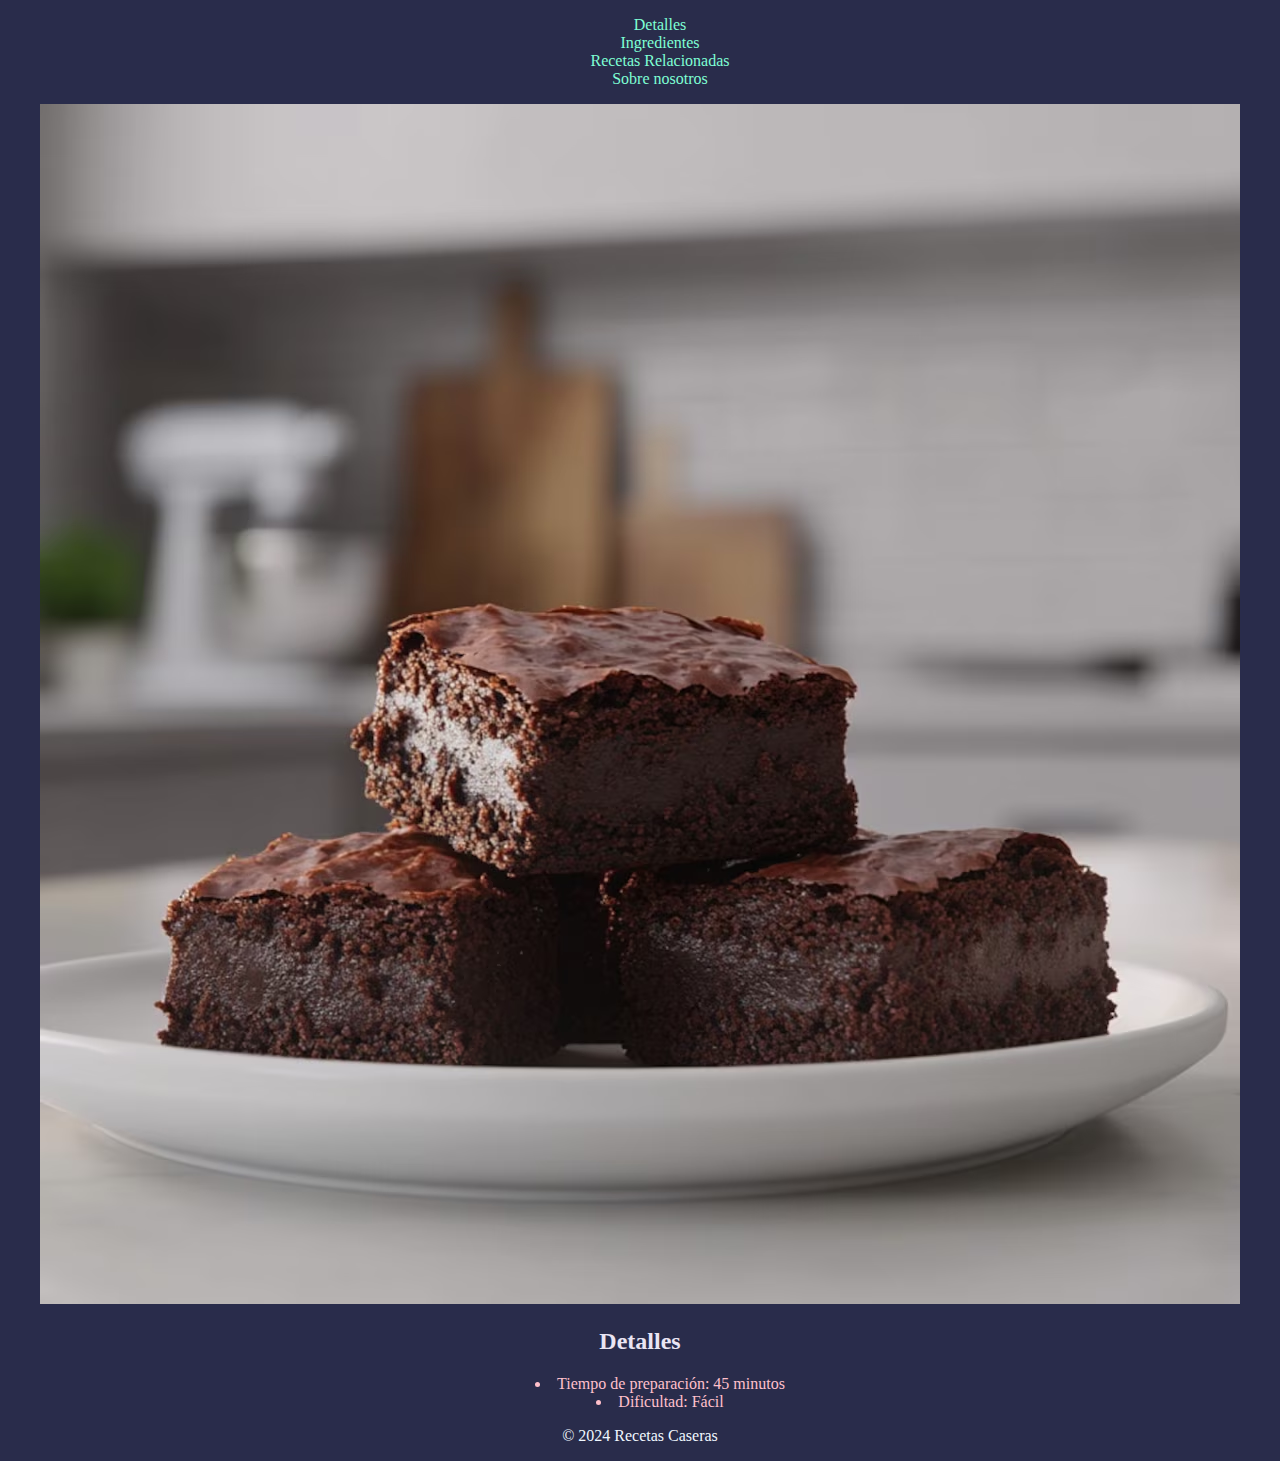
==== secciones/detalles.html @ a8609bc1 "agregando archivos de semana-uno" ====
<!DOCTYPE html>
<html lang="en">
<head>
    <meta charset="UTF-8">
    <meta name="viewport" content="width=device-width, initial-scale=1.0">
    <link rel="stylesheet" href="../css/styles.css">
    <title>Detalles</title>
</head>
<body>
    <header>
        <!-- indice -->
        <nav>
            <ul>
                <li><a href="detalles.html">Detalles</a></li>
                <li><a href="ingredientes.html">Ingredientes</a></li>
                <li><a href="recomendaciones.html">Recetas Relacionadas</a></li>
                <li><a href="nosotros.html">Sobre nosotros</a></li>
            </ul>
        </nav>
    </header>
    <main>
        <!-- imagen principal -->
        <section>
            <img src="../img/brownie.avif" alt="Brownie de chocolate">
        </section>

        <!-- detalles -->
        <section>
            <h2>Detalles</h2>
            <ul>
                <li>Tiempo de preparación: 45 minutos</li>
                <li>Dificultad: Fácil</li>
            </ul>
        </section>
    </main>
    <!-- pie de pagina -->
    <footer>
        <p>© 2024 Recetas Caseras</p>
    </footer>  
</body>
</html>
---- css/styles.css ----
/* estilo para el body */
body{
    background-color: #292c4b;
}
/* estilos para el header */
header{
    text-align: center;
}

header nav ul{
    list-style: none;
}

header nav ul li a{
    text-decoration: none;
    color: aquamarine;
    list-style-position: inside;
}
/* estilo para titulos */ 
h1, h2{
    color: #eae5f3;
    text-align: center;
}

/* estilos de especificidad */
main ul li{
    color: pink;
}

main ol li{
    color: greenyellow;
}

/* estilo para main */
main{
    text-align: center;
    color: aliceblue;
    text-decoration: none;
    list-style-position: inside;
}

main ul li a{
    color: #099eae;
    text-decoration: none;
}
/* estilo para el footer */
footer{
    text-align: center;
    color: aliceblue;
}
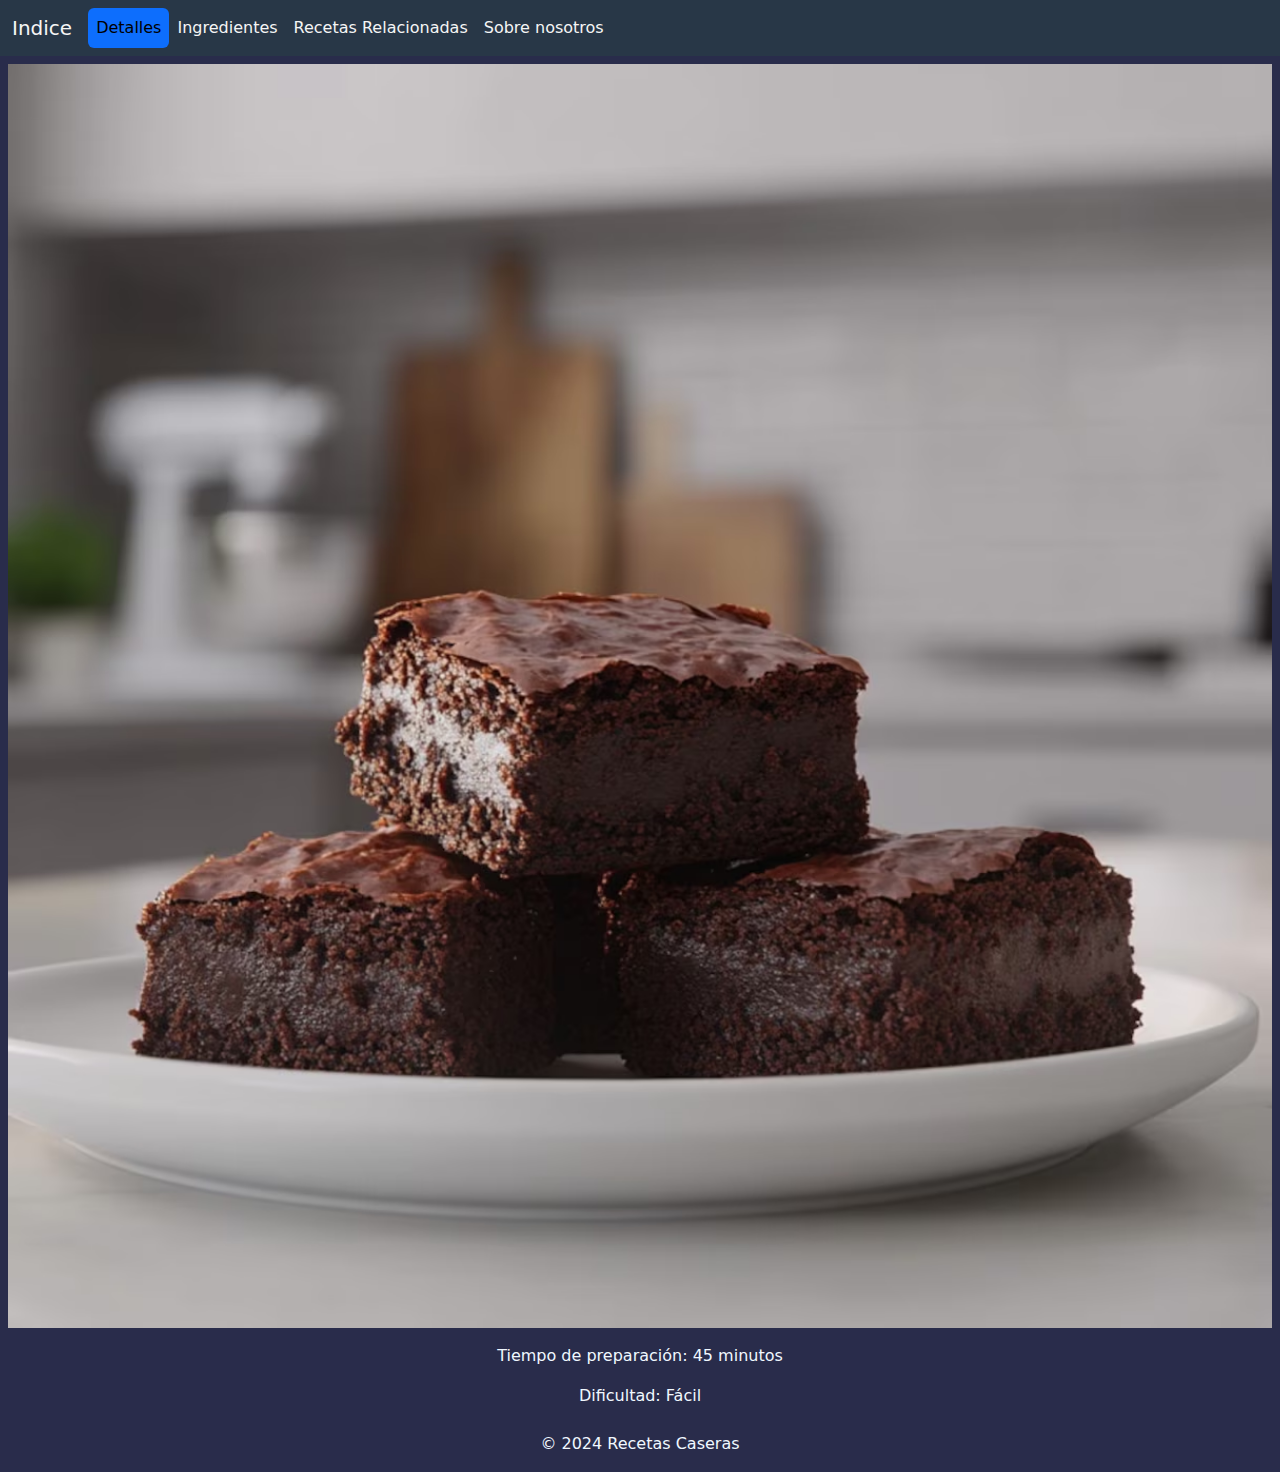
==== commit d3d78ca3: "Agrego htmls responsive, bootstrap, y grids" ====
--- a/secciones/detalles.html
+++ b/secciones/detalles.html
@@ -1,41 +1,65 @@
 <!DOCTYPE html>
 <html lang="en">
+
 <head>
     <meta charset="UTF-8">
     <meta name="viewport" content="width=device-width, initial-scale=1.0">
+    <link href="https://cdn.jsdelivr.net/npm/bootstrap@5.3.3/dist/css/bootstrap.min.css" rel="stylesheet"
+        integrity="sha384-QWTKZyjpPEjISv5WaRU9OFeRpok6YctnYmDr5pNlyT2bRjXh0JMhjY6hW+ALEwIH" crossorigin="anonymous">
     <link rel="stylesheet" href="../css/styles.css">
     <title>Detalles</title>
 </head>
+
 <body>
     <header>
         <!-- indice -->
-        <nav>
-            <ul>
-                <li><a href="detalles.html">Detalles</a></li>
-                <li><a href="ingredientes.html">Ingredientes</a></li>
-                <li><a href="recomendaciones.html">Recetas Relacionadas</a></li>
-                <li><a href="nosotros.html">Sobre nosotros</a></li>
-            </ul>
+        <nav class="navbar nav-pills nav-fill navbar-expand-md">
+            <div class="container-fluid">
+                <a class="navbar-brand" href="../index.html">Indice</a>
+                <button class="navbar-toggler" type="button" data-bs-toggle="collapse" data-bs-target="#navbarNav"
+                    aria-controls="navbarNav" aria-expanded="false" aria-label="Toggle navigation">
+                    <span class="navbar-toggler-icon"></span>
+                </button>
+                <div class="collapse navbar-collapse" id="navbarNav">
+                    <ul class="navbar-nav">
+                        <li class="nav-item">
+                            <a class="nav-link active" aria-current="page" href="detalles.html">Detalles</a>
+                        </li>
+                        <li class="nav-item">
+                            <a class="nav-link" href="ingredientes.html">Ingredientes</a>
+                        </li>
+                        <li class="nav-item">
+                            <a class="nav-link" href="recomendaciones.html">Recetas Relacionadas</a>
+                        </li>
+                        <li class="nav-item">
+                            <a class="nav-link" href="nosotros.html">Sobre nosotros</a>
+                        </li>
+                    </ul>
+                </div>
+            </div>
         </nav>
     </header>
     <main>
         <!-- imagen principal -->
-        <section>
-            <img src="../img/brownie.avif" alt="Brownie de chocolate">
-        </section>
-
-        <!-- detalles -->
-        <section>
-            <h2>Detalles</h2>
-            <ul>
-                <li>Tiempo de preparación: 45 minutos</li>
-                <li>Dificultad: Fácil</li>
-            </ul>
+        <section class="d-flex flex-column mb-3">
+            <div class="p-2">
+                <img src="../img/brownie.avif" alt="Brownie de chocolate">
+            </div>
+            <div class="p-2">
+                Tiempo de preparación: 45 minutos
+            </div>
+            <div class="p-2">
+                Dificultad: Fácil
+            </div>
         </section>
     </main>
     <!-- pie de pagina -->
     <footer>
         <p>© 2024 Recetas Caseras</p>
-    </footer>  
+    </footer>
+    <script src="https://cdn.jsdelivr.net/npm/bootstrap@5.3.3/dist/js/bootstrap.bundle.min.js"
+        integrity="sha384-YvpcrYf0tY3lHB60NNkmXc5s9fDVZLESaAA55NDzOxhy9GkcIdslK1eN7N6jIeHz"
+        crossorigin="anonymous"></script>
 </body>
+
 </html>--- a/css/styles.css
+++ b/css/styles.css
@@ -1,50 +1,257 @@
+/* reset */
+* {
+    margin: 0;
+    padding: 0;
+    box-sizing: border-box;
+}
+
 /* estilo para el body */
-body{
+body {
     background-color: #292c4b;
 }
+
 /* estilos para el header */
-header{
-    text-align: center;
-}
-
-header nav ul{
-    list-style: none;
-}
-
-header nav ul li a{
+
+
+header nav ul li a {
     text-decoration: none;
     color: aquamarine;
-    list-style-position: inside;
-}
-/* estilo para titulos */ 
-h1, h2{
+}
+
+.nav-link,
+.navbar-brand {
+    color: whitesmoke;
+}
+
+.navbar {
+    background-color: #283747;
+}
+
+/* estilo para titulos */
+h1,
+h2 {
     color: #eae5f3;
     text-align: center;
+    padding: 10px;
 }
 
 /* estilos de especificidad */
-main ul li{
+main ul li {
     color: pink;
 }
 
-main ol li{
+main ol li {
     color: greenyellow;
 }
 
 /* estilo para main */
-main{
+main {
     text-align: center;
     color: aliceblue;
     text-decoration: none;
     list-style-position: inside;
 }
 
-main ul li a{
+/* imagen responsive */
+main div img {
+    width: 100%;
+    height: auto;
+}
+
+main ul li a {
     color: #099eae;
     text-decoration: none;
 }
+
 /* estilo para el footer */
-footer{
+footer {
     text-align: center;
     color: aliceblue;
+}
+
+/* Estilo para Redes */
+
+.redes-flex{
+    display: flex;
+    align-items: center;
+    justify-content: center;
+    gap: 20px;
+    border: solid darkred;
+    padding: 15px;
+    margin-left: 15%;
+    margin-right: 15%;
+    min-width: 250px;
+    background-color: rgb(51, 0, 0);
+    border-radius: 20px;
+}
+
+/* estilo para preparacion y dificultad */
+.detalle-preparacion {
+    background-color: rgb(90, 0, 102);
+    border: solid black;
+}
+
+main section div img {
+    width: 100%;
+    height: 100%;
+}
+
+/* Acomodo las listas para el proximo grid */
+.cajita-1,
+.cajita-2 {
+    margin: 1vh;
+    display: flex;
+    flex-direction: column;
+    align-items: flex-start;
+    justify-content: flex-start;
+    gap: 15px;
+    padding: 10px;
+}
+
+/* Escondo las imagenes para agregarlas mas tarde */
+.img-ingrediente-3,
+.img-ingrediente-4 {
+    display: none;
+}
+
+/* Grid para ingredientes */
+.caja-ingredientes {
+    display: grid;
+    grid-template-columns: repeat(2, 1fr);
+    grid-auto-rows: auto;
+    gap: 8px;
+}
+
+.caja-ingredientes img{
+    border-radius: 8px;
+}
+
+.cajita-1 {
+    grid-column: span 2 / span 2;
+}
+
+.cajita-2 {
+    grid-column: span 2 / span 2;
+    grid-row-start: 2;
+}
+
+.img-ingrediente-1 {
+    grid-row-start: 3;
+}
+
+.img-ingrediente-2 {
+    grid-row-start: 3;
+}
+
+.imagen-fix {
+    object-fit: cover;
+}
+
+.receta-box {
+    display: grid;
+    grid-template-columns: repeat(2, 1fr);
+    grid-template-rows: repeat(2, 1fr);
+    justify-content: center;
+    align-items: center;
+}
+
+.receta-box img{
+    border-radius: 8px;
+}
+
+.recom-1 {
+    grid-area: 1 / 1 / 3 / 2;
+}
+
+.recom-2 {
+    grid-area: 1 / 2 / 2 / 3;
+}
+
+.recom-3 {
+    grid-area: 2 / 2 / 3 / 3;
+}
+
+/* Estilo para Desktop */
+
+@media screen and (min-width: 768px) {
+
+    .img-ingrediente-3,
+    .img-ingrediente-4 {
+        display: block;
+    }
+
+    .caja-ingredientes {
+        display: grid;
+        grid-template-columns: repeat(auto-fit, minmax(200px, 1fr));
+        grid-template-rows: repeat(4, 1fr);
+
+    }
+
+    .caja-ingredientes img{
+        width: 100%;
+        height: 300px;
+        object-fit: cover;
+        border-radius: 8px;
+    }
+
+    .cajita-1 {
+        grid-area: 1 / 1 / 3 / 2;
+    }
+
+    .cajita-2 {
+        grid-area: 3 / 1 / 5 / 2;
+    }
+
+    .img-ingrediente-1 {
+        grid-area: 1 / 2 / 2 / 3;
+    }
+
+    .img-ingrediente-2 {
+        grid-area: 2 / 2 / 3 / 3;
+    }
+
+    .img-ingrediente-3 {
+        grid-area: 3 / 2 / 4 / 3;
+    }
+
+    .img-ingrediente-4 {
+        grid-area: 4 / 2 / 5 / 3;
+    }
+
+    .img-ingrediente-1, .img-ingrediente-2, .img-ingrediente-3, .img-ingrediente-4{
+        height: 300px;
+    }
+
+    .receta-relacionada {
+        display: grid;
+        grid-template-columns: repeat(3, 1fr);
+        gap: 20px;
+        padding: 20px;
+    }
+
+    .receta-box {
+        display: grid;
+        grid-template-columns: 1fr 1fr;
+        grid-template-rows: auto auto;
+        align-items: center;
+        gap: 10px;
+        padding: 10px;
+    }
+
+    .recom-1 img {
+        width: 100%;
+        height: 200px;
+        object-fit: cover;
+        border-radius: 8px;
+    }
+
+    .recom-2 {
+        color: antiquewhite;
+    }
+
+    .recom-3 {
+        font-size: 1rem;
+        color: dimgrey;
+    }
+
 }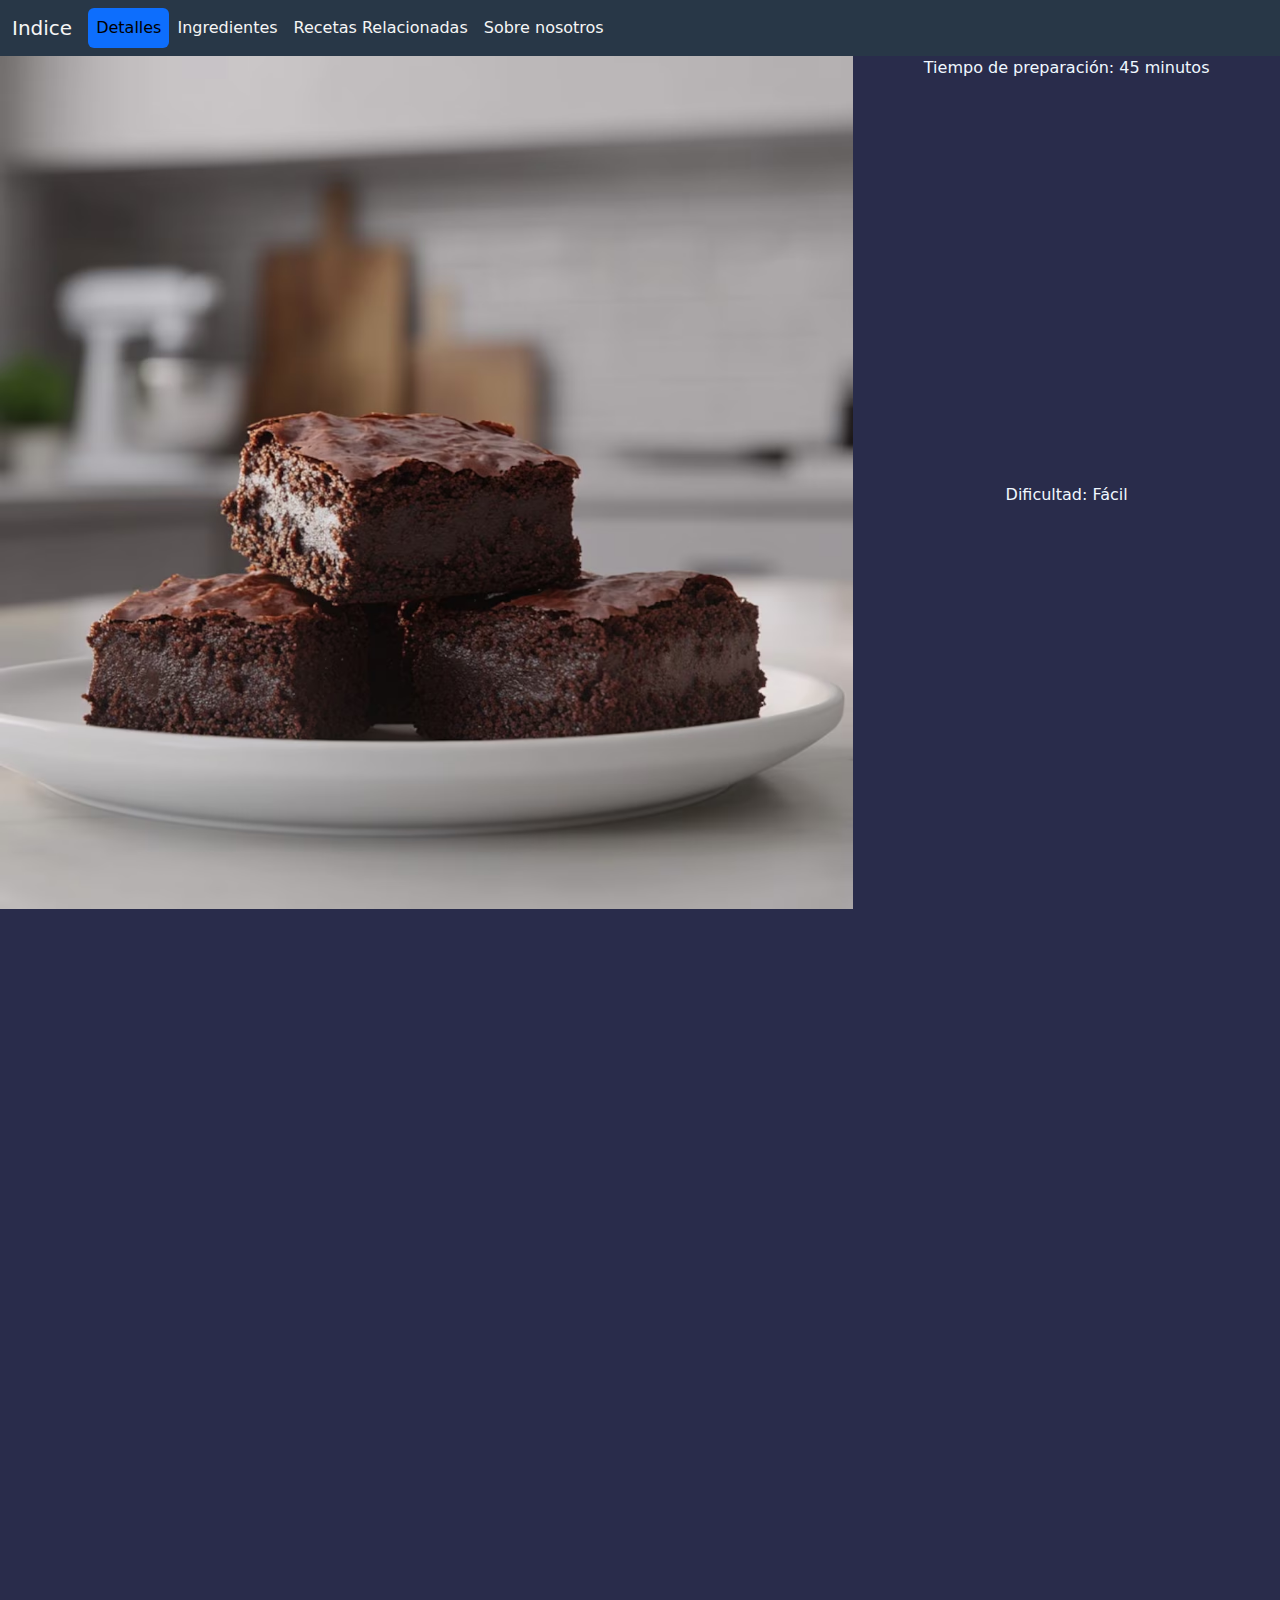
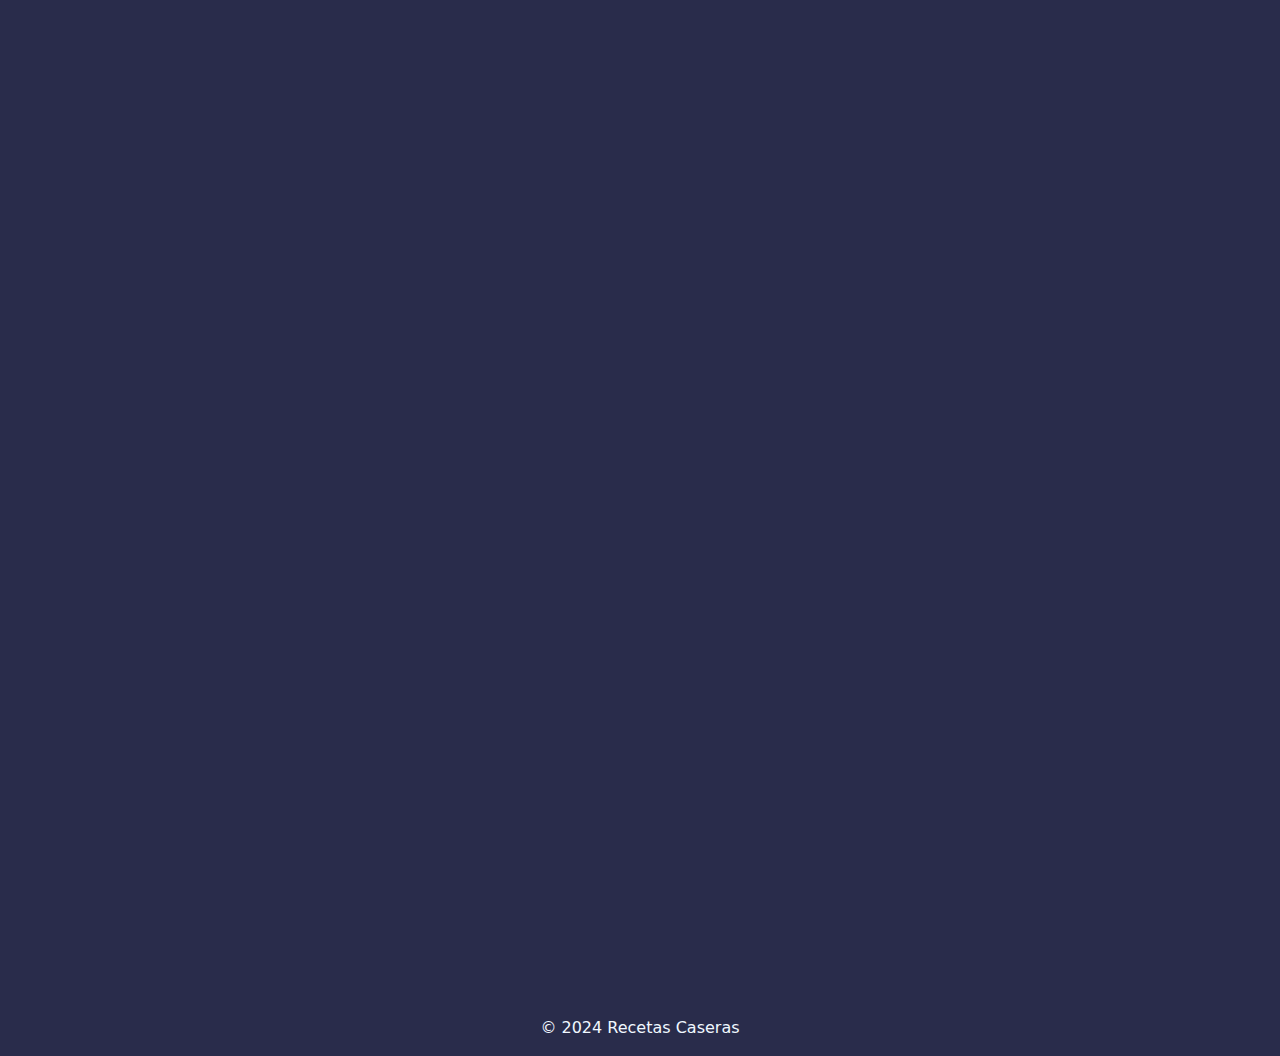
==== commit 7514a069: "sass" ====
--- a/secciones/detalles.html
+++ b/secciones/detalles.html
@@ -41,17 +41,17 @@
     </header>
     <main>
         <!-- imagen principal -->
-        <section class="d-flex flex-column mb-3">
-            <div class="p-2">
+        <div class="detalles-preparacion">
+            <div class="detalle-img">
                 <img src="../img/brownie.avif" alt="Brownie de chocolate">
             </div>
-            <div class="p-2">
+            <div class="detalle-tiempo">
                 Tiempo de preparación: 45 minutos
             </div>
-            <div class="p-2">
+            <div class="detalle-dificultad">
                 Dificultad: Fácil
             </div>
-        </section>
+        </div>
     </main>
     <!-- pie de pagina -->
     <footer>
--- a/css/styles.css
+++ b/css/styles.css
@@ -1,257 +1,495 @@
 /* reset */
 * {
-    margin: 0;
-    padding: 0;
-    box-sizing: border-box;
-}
-
+  margin: 0;
+  padding: 0;
+  box-sizing: border-box;
+}
+
+/* variables del proyecto */
 /* estilo para el body */
 body {
-    background-color: #292c4b;
+  background-color: #292c4b;
 }
 
 /* estilos para el header */
-
-
 header nav ul li a {
-    text-decoration: none;
-    color: aquamarine;
-}
-
-.nav-link,
+  text-decoration: none;
+  color: aquamarine;
+}
+
+.nav-link {
+  color: whitesmoke;
+}
+
 .navbar-brand {
-    color: whitesmoke;
+  color: whitesmoke;
 }
 
 .navbar {
-    background-color: #283747;
+  background-color: #283747;
 }
 
 /* estilo para titulos */
-h1,
+h1 {
+  color: #eae5f3;
+  text-align: center;
+  padding: 10px;
+}
+
 h2 {
-    color: #eae5f3;
-    text-align: center;
-    padding: 10px;
-}
-
-/* estilos de especificidad */
-main ul li {
-    color: pink;
-}
-
-main ol li {
-    color: greenyellow;
+  color: #eae5f3;
+  text-align: center;
+  padding: 10px;
 }
 
 /* estilo para main */
 main {
-    text-align: center;
-    color: aliceblue;
-    text-decoration: none;
-    list-style-position: inside;
-}
-
-/* imagen responsive */
+  text-align: center;
+  color: aliceblue;
+  text-decoration: none;
+  list-style-position: inside;
+}
+main ul li {
+  color: pink;
+  text-align: left;
+}
+main ul li a {
+  color: #099eae;
+  text-decoration: none;
+}
+main ol li {
+  color: greenyellow;
+  text-align: left;
+}
 main div img {
-    width: 100%;
-    height: auto;
-}
-
-main ul li a {
-    color: #099eae;
-    text-decoration: none;
+  width: 100%;
+  height: auto;
+}
+main section div img {
+  width: 100%;
+  height: 100%;
 }
 
 /* estilo para el footer */
 footer {
-    text-align: center;
-    color: aliceblue;
+  text-align: center;
+  color: aliceblue;
+}
+
+.cajita-1 {
+  margin: 1vh;
+  display: flex;
+  flex-direction: column;
+  align-items: flex-start;
+  justify-content: flex-start;
+  gap: 15px;
+  padding: 10px;
+  grid-column: span 2/span 2;
+}
+
+.cajita-2 {
+  margin: 1vh;
+  display: flex;
+  flex-direction: column;
+  align-items: flex-start;
+  justify-content: flex-start;
+  gap: 15px;
+  padding: 10px;
+  grid-column: span 2/span 2;
+  grid-row-start: 2;
+}
+
+.redes-flex {
+  display: grid;
+  grid-template-columns: 1fr;
+  grid-template-rows: repeat(6, 1fr);
+  grid-template-areas: "area1" "area2" "area3" "area4" "area5" "area6";
+  gap: 10px;
+  grid-auto-flow: row;
+  margin: 20px;
+  padding: 20px;
+}
+.redes-flex a {
+  text-decoration: none;
+  color: rgb(92, 188, 218);
+}
+
+.img-ingrediente-3,
+.img-ingrediente-4,
+.brownie-indice-1,
+.brownie-indice-2 {
+  display: none;
+}
+
+.grid-brownie-indice {
+  display: grid;
+  gap: 10px;
+}
+
+.caja-ingredientes {
+  display: grid;
+  grid-template-columns: repeat(2, 1fr);
+  grid-auto-rows: auto;
+  gap: 8px;
+}
+.caja-ingredientes img {
+  border-radius: 8px;
+}
+
+.img-ingrediente-1 {
+  grid-row-start: 3;
+}
+
+.img-ingrediente-2 {
+  grid-row-start: 3;
+}
+
+.imagen-fix {
+  object-fit: cover;
+}
+
+.receta-box {
+  display: grid;
+  grid-template-columns: repeat(2, 1fr);
+  grid-template-rows: repeat(2, 1fr);
+  justify-content: center;
+  align-items: center;
+}
+.receta-box img {
+  border-radius: 8px;
+}
+
+.recom-1 {
+  grid-area: 1/1/3/2;
+}
+
+.recom-2 {
+  grid-area: 1/2/2/3;
+}
+
+.recom-3 {
+  grid-area: 2/2/3/3;
 }
 
 /* Estilo para Redes */
-
-.redes-flex{
-    display: flex;
-    align-items: center;
-    justify-content: center;
-    gap: 20px;
-    border: solid darkred;
-    padding: 15px;
-    margin-left: 15%;
-    margin-right: 15%;
-    min-width: 250px;
-    background-color: rgb(51, 0, 0);
-    border-radius: 20px;
+.boton-redes-1 {
+  grid-area: area1;
+}
+
+.boton-redes-2 {
+  grid-area: area2;
+}
+
+.boton-redes-3 {
+  grid-area: area3;
+}
+
+.boton-redes-4 {
+  grid-area: area4;
+}
+
+.boton-redes-5 {
+  grid-area: area5;
+}
+
+.boton-redes-6 {
+  grid-area: area6;
 }
 
 /* estilo para preparacion y dificultad */
-.detalle-preparacion {
-    background-color: rgb(90, 0, 102);
-    border: solid black;
-}
-
-main section div img {
-    width: 100%;
-    height: 100%;
-}
-
-/* Acomodo las listas para el proximo grid */
-.cajita-1,
-.cajita-2 {
-    margin: 1vh;
-    display: flex;
-    flex-direction: column;
-    align-items: flex-start;
-    justify-content: flex-start;
-    gap: 15px;
-    padding: 10px;
-}
-
-/* Escondo las imagenes para agregarlas mas tarde */
-.img-ingrediente-3,
-.img-ingrediente-4 {
-    display: none;
-}
-
-/* Grid para ingredientes */
-.caja-ingredientes {
-    display: grid;
-    grid-template-columns: repeat(2, 1fr);
-    grid-auto-rows: auto;
-    gap: 8px;
-}
-
-.caja-ingredientes img{
-    border-radius: 8px;
-}
-
-.cajita-1 {
-    grid-column: span 2 / span 2;
-}
-
-.cajita-2 {
-    grid-column: span 2 / span 2;
-    grid-row-start: 2;
-}
-
-.img-ingrediente-1 {
-    grid-row-start: 3;
-}
-
-.img-ingrediente-2 {
-    grid-row-start: 3;
-}
-
-.imagen-fix {
-    object-fit: cover;
-}
-
-.receta-box {
+.detalles-preparacion {
+  display: grid;
+  grid-template-columns: 1fr;
+  grid-template-rows: 1fr 1fr 1fr 1fr 1fr 1fr;
+  grid-template-areas: "area1" "area1" "area1" "area1" "area2" "area3";
+}
+
+.detalle-img {
+  grid-area: area1;
+}
+
+.detalle-tiempo {
+  grid-area: area2;
+}
+
+.detalle-dificultad {
+  grid-area: area3;
+}
+
+@media screen and (min-width: 768px) {
+  .brownie-indice-1 {
+    display: block;
+  }
+  .grid-brownie-indice {
+    display: grid;
+    grid-template-areas: "1 2" "3 4";
+    gap: 10px;
+  }
+  .brownie-responsive-1 {
+    grid-area: 1 3;
+    width: 100%;
+    height: 85%;
+  }
+  .brownie-responsive-1 img {
+    grid-area: 1 3;
+    width: 100%;
+    height: 85%;
+  }
+  .brownie-responsive-2 {
+    grid-area: 2 4;
+    width: 100%;
+    height: 85%;
+  }
+  .brownie-responsive-2 img {
+    grid-area: 2 4;
+    width: 100%;
+    height: 85%;
+  }
+  .detalles-preparacion {
+    display: grid;
+    grid-template-columns: repeat(3, 1fr);
+    grid-template-rows: repeat(2, fr);
+    grid-template-areas: "area1 area1 area2" "area1 area1 area3";
+  }
+  .detalle-img {
+    grid-area: area1;
+  }
+  .detalle-tiempo {
+    grid-area: area2;
+  }
+  .detalle-dificultad {
+    grid-area: area3;
+  }
+  .caja-ingredientes {
     display: grid;
     grid-template-columns: repeat(2, 1fr);
     grid-template-rows: repeat(2, 1fr);
-    justify-content: center;
+    grid-template-areas: "area1 area2" "area3 area4";
+    grid-auto-flow: row;
+    overflow: auto;
+  }
+  .cajita-1 {
+    grid-area: area1;
+  }
+  .cajita-2 {
+    grid-area: area2;
+  }
+  .img-ingrediente-1 {
+    grid-area: area3;
+  }
+  .img-ingrediente-2 {
+    grid-area: area4;
+  }
+  .receta-relacionada {
+    display: grid;
+    grid-template-columns: repeat(2, 1fr);
+    grid-template-rows: repeat(3, 1fr);
+    grid-template-areas: "area1 area2" "area3 area4" "area5 area6";
+    grid-auto-flow: row;
+  }
+  .recom-responsive-1 {
+    grid-area: area1;
+  }
+  .recom-responsive-2 {
+    grid-area: area2;
+  }
+  .recom-responsive-3 {
+    grid-area: area3;
+  }
+  .recom-responsive-4 {
+    grid-area: area4;
+  }
+  .recom-responsive-5 {
+    grid-area: area5;
+  }
+  .recom-responsive-6 {
+    grid-area: area6;
+  }
+  .redes-flex {
+    display: grid;
+    grid-template-columns: repeat(2, fr);
+    grid-template-rows: repeat(3, 1fr);
+    grid-template-areas: "area1 area2" "area3 area4" "area5 area6";
+    gap: 15px;
+    grid-auto-flow: row;
+    margin: 20px;
+    padding: 20px;
+  }
+  .boton-redes-1 {
+    grid-area: area1;
+  }
+  .boton-redes-2 {
+    grid-area: area2;
+  }
+  .boton-redes-3 {
+    grid-area: area3;
+  }
+  .boton-redes-4 {
+    grid-area: area4;
+  }
+  .boton-redes-5 {
+    grid-area: area5;
+  }
+  .boton-redes-6 {
+    grid-area: area6;
+  }
+}
+@media screen and (min-width: 1312px) {
+  .img-ingrediente-3 {
+    display: block;
+    grid-area: 3/2/4/3;
+    height: 300px;
+  }
+  .img-ingrediente-4 {
+    display: block;
+    grid-area: 4/2/5/3;
+    height: 300px;
+  }
+  .brownie-indice-2 {
+    display: block;
+  }
+  .grid-brownie-indice {
+    display: grid;
+    grid-template-columns: repeat(2, 1fr);
+    grid-template-rows: repeat(2, 1fr);
+    grid-template-areas: "area1 area2" "area1 area3";
+    grid-auto-flow: row;
+    overflow: auto;
+    gap: 10px;
+  }
+  .brownie-responsive-1 {
+    grid-area: area1;
+    height: 100%;
+  }
+  .brownie-responsive-1 img {
+    width: 100%;
+    height: 100%;
+    object-fit: cover;
+  }
+  .brownie-responsive-2 {
+    grid-area: area2;
+    height: 100%;
+  }
+  .brownie-responsive-2 img {
+    width: 100%;
+    height: 100%;
+    object-fit: cover;
+    grid-area: area2;
+    height: 100%;
+  }
+  .brownie-responsive-3 {
+    grid-area: area3;
+    height: 100%;
+  }
+  .brownie-responsive-3 img {
+    width: 100%;
+    height: 100%;
+    object-fit: cover;
+    grid-area: area3;
+    height: 100%;
+  }
+  .detalles-preparacion {
+    display: grid;
+    grid-template-columns: repeat(2, 1fr);
+    grid-template-rows: repeat(3, 1fr);
+    grid-template-areas: "area1 area1" "area1 area1" "area2 area3";
+    gap: 20px;
+    grid-auto-flow: row;
+  }
+  .detalles-preparacion img {
+    max-height: 500px;
+    width: 80%;
+    object-fit: cover;
+  }
+  .detalle-img {
+    grid-area: area1;
+  }
+  .detalle-tiempo {
+    grid-area: area2;
+  }
+  .detalle-dificultad {
+    grid-area: area3;
+  }
+  .caja-ingredientes {
+    display: grid;
+    grid-template-columns: repeat(auto-fit, minmax(200px, 1fr));
+    grid-template-rows: repeat(4, 1fr);
+  }
+  .caja-ingredientes img {
+    width: 100%;
+    height: 300px;
+    object-fit: cover;
+    border-radius: 8px;
+  }
+  .cajita-1 {
+    grid-area: 1/1/3/2;
+  }
+  .cajita-2 {
+    grid-area: 3/1/5/2;
+  }
+  .img-ingrediente-1 {
+    grid-area: 1/2/2/3;
+    height: 300px;
+  }
+  .img-ingrediente-2 {
+    grid-area: 2/2/3/3;
+    height: 300px;
+  }
+  .receta-relacionada {
+    display: grid;
+    grid-template-columns: repeat(3, 1fr);
+    gap: 20px;
+    padding: 20px;
+  }
+  .receta-box {
+    display: grid;
+    grid-template-columns: 1fr 1fr;
+    grid-template-rows: auto auto;
     align-items: center;
-}
-
-.receta-box img{
+    gap: 10px;
+    padding: 10px;
+  }
+  .recom-1 img {
+    width: 100%;
+    height: 200px;
+    object-fit: cover;
     border-radius: 8px;
-}
-
-.recom-1 {
-    grid-area: 1 / 1 / 3 / 2;
-}
-
-.recom-2 {
-    grid-area: 1 / 2 / 2 / 3;
-}
-
-.recom-3 {
-    grid-area: 2 / 2 / 3 / 3;
-}
-
-/* Estilo para Desktop */
-
-@media screen and (min-width: 768px) {
-
-    .img-ingrediente-3,
-    .img-ingrediente-4 {
-        display: block;
-    }
-
-    .caja-ingredientes {
-        display: grid;
-        grid-template-columns: repeat(auto-fit, minmax(200px, 1fr));
-        grid-template-rows: repeat(4, 1fr);
-
-    }
-
-    .caja-ingredientes img{
-        width: 100%;
-        height: 300px;
-        object-fit: cover;
-        border-radius: 8px;
-    }
-
-    .cajita-1 {
-        grid-area: 1 / 1 / 3 / 2;
-    }
-
-    .cajita-2 {
-        grid-area: 3 / 1 / 5 / 2;
-    }
-
-    .img-ingrediente-1 {
-        grid-area: 1 / 2 / 2 / 3;
-    }
-
-    .img-ingrediente-2 {
-        grid-area: 2 / 2 / 3 / 3;
-    }
-
-    .img-ingrediente-3 {
-        grid-area: 3 / 2 / 4 / 3;
-    }
-
-    .img-ingrediente-4 {
-        grid-area: 4 / 2 / 5 / 3;
-    }
-
-    .img-ingrediente-1, .img-ingrediente-2, .img-ingrediente-3, .img-ingrediente-4{
-        height: 300px;
-    }
-
-    .receta-relacionada {
-        display: grid;
-        grid-template-columns: repeat(3, 1fr);
-        gap: 20px;
-        padding: 20px;
-    }
-
-    .receta-box {
-        display: grid;
-        grid-template-columns: 1fr 1fr;
-        grid-template-rows: auto auto;
-        align-items: center;
-        gap: 10px;
-        padding: 10px;
-    }
-
-    .recom-1 img {
-        width: 100%;
-        height: 200px;
-        object-fit: cover;
-        border-radius: 8px;
-    }
-
-    .recom-2 {
-        color: antiquewhite;
-    }
-
-    .recom-3 {
-        font-size: 1rem;
-        color: dimgrey;
-    }
-
-}+  }
+  .recom-2 {
+    color: antiquewhite;
+  }
+  .recom-3 {
+    font-size: 1rem;
+    color: dimgrey;
+  }
+  .redes-flex {
+    display: grid;
+    grid-template-columns: repeat(3, 1fr);
+    grid-template-rows: repeat(2, 1fr);
+    grid-template-areas: "area1 area2 area3" "area4 area5 area6";
+    gap: 20px;
+    grid-auto-flow: row;
+    margin: 30px;
+    padding: 30px;
+  }
+  .boton-redes-1 {
+    grid-area: area1;
+  }
+  .boton-redes-2 {
+    grid-area: area2;
+  }
+  .boton-redes-3 {
+    grid-area: area3;
+  }
+  .boton-redes-4 {
+    grid-area: area4;
+  }
+  .boton-redes-5 {
+    grid-area: area5;
+  }
+  .boton-redes-6 {
+    grid-area: area6;
+  }
+}
+
+/*# sourceMappingURL=styles.css.map */
